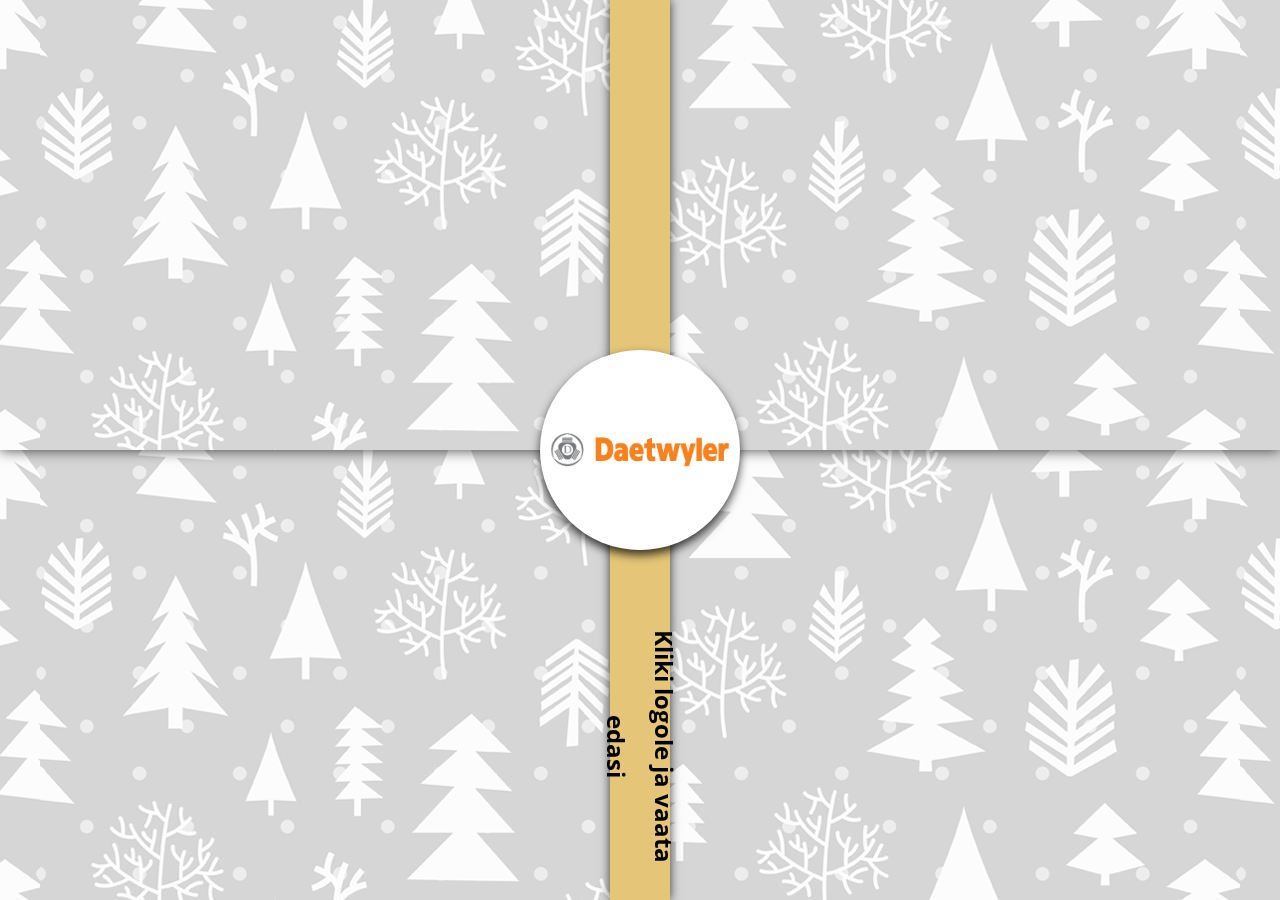
==== index.html @ 4df5ac3a "upload" ====
<!doctype html>
<html lang="en">
<head>
	<meta charset="utf-8">
	<title>TTP - Rahulikke pühi ja meeleolukat uut aastat!</title>
	<meta http-equiv="X-UA-Compatible" content="IE=edge"><meta name="viewport" content="width=device-width,initial-scale=1,maximum-scale=1,user-scalable=no">
	<link rel="shortcut icon" href="favicon.ico" type="image/x-icon" >
	<link rel="stylesheet" href="css/animate.css">
	<link rel="stylesheet" href="css/styles.css">
</head>
<body style="overflow: hidden;">
	<div class="cvr" id="topcover">
		<div id="ribbon1"></div>
	</div>
	<div class="cvr" id="bottomcover">
		<div class="text">Kliki logole ja vaata edasi</div>
		<div id="ribbon2"></div>
	</div>
	<div style="display: block; text-align: center; position: relative; padding: 5% 0 0 0;">
		<div style="display: inline-block; position: relative;">

			<video controls src="video.mp4" style="width:70%; height:auto;" id="myVideo">
			</video>
		</div>
	</div>
	<script src="js/jquery.js"></script>
	<script src="js/snowfall.jquery.js"></script>
	<script src="js/scripts3860.js?v=1"></script>
	<script>
	window.addEventListener('click', customOnClickEvent);
	function customOnClickEvent(){
	var vid = document.getElementById("myVideo");
	vid.play();
	}
	</script>
<style>
body {
  background-image: url("images/paper-5.png");
  background-repeat: repeat;
}
.cvr::after {
cursor: pointer;
}

</style>
</body>
</html>
---- css/styles.css ----
@import url('https://fonts.googleapis.com/css?family=Open+Sans+Condensed:300');

HTML,
BODY{ height: 100%; }

BODY{
	font-family: 'Open Sans Condensed', sans-serif;
	margin: 0;
	padding: 0;
	background-color: #FFF;
	*background-image: url(../images/TTP_joulukaart_2019.gif);
	background-size: auto;
	background-repeat: no-repeat;
	background-position: center center;
}

#logo{
	display: none;
	width: 100%;
	float: left;
}

#t1,#t2,#p1{
	opacity: 0;
	fill:#FFF;
}

#soov{
	text-align: left;
	color: #FFF;
	position: fixed;
	top:40px;
	left: 40px;
	z-index: 8000;
}

h1,h2{ margin: 0; padding: 0; line-height: 1em; }

h1{ font-size: 60px; padding-bottom: 15px; color: #000000; opacity: 0; padding-bottom: 60px; }
h2{ font-size: 40px; color: #000000; opacity: 0; padding-bottom: 30px; }

.ttp{
	position: fixed;
	left:30px;
	bottom: 60px;
}

.sky{
	pointer-events: none;
	position: fixed;
	width: 100%;
	top:0;
	height: 100%;
	z-index: 8999;
}


.cvr{
	*display: none;
	z-index: 9000;
	position: fixed;
	width: 100%;
	height: 50%;
}

#topcover:after{
	content: "";
	position: absolute;
	border-radius: 100%;
	width: 200px;
	height: 200px;
	left: 50%;
	*top:100%;
	margin-left: -100px;
	margin-top:calc(50vh - 100px);
	
	background-color: #FFF;
	background-image: url(../images/logo.png);
	background-position: center center;
	background-repeat: no-repeat;
	background-size: 90%;
	
	-webkit-box-shadow: 0px 5px 10px 0px rgba(0,0,0,0.75);
	-moz-box-shadow: 0px 5px 10px 0px rgba(0,0,0,0.75);
	box-shadow: 0px 5px 10px 0px rgba(0,0,0,0.75);
}

#topcover{
	top:0;
	background-color: #E5C678;
	-webkit-box-shadow: 0px 0px 13px 0px rgba(0,0,0,0.75);
	-moz-box-shadow: 0px 0px 13px 0px rgba(0,0,0,0.75);
	box-shadow: 0px 0px 13px 0px rgba(0,0,0,0.75);
	
	background-image: url(../images/paper-5.png);
	background-position: center center;
	background-repeat: repeat;
}
#bottomcover{
	bottom: 0;
	z-index: 8999;
	background-color: #E5C678;
	-webkit-box-shadow: 0px 0px 10px 0px rgba(0,0,0,0.75);
	-moz-box-shadow: 0px 0px 10px 0px rgba(0,0,0,0.75);
	box-shadow: 0px 0px 10px 0px rgba(0,0,0,0.75);
	
	background-image: url(../images/paper-5.png);
	background-position: center center;
	background-repeat: repeat;

}

#topcover,
#bottomcover{
	*display: none !important;
}


#ribbon1{
	position: absolute;
	width: 60px;
	height: 100%;
	left: 50%;
	margin-left: -30px;
	background-color: #E5C678;
	-webkit-box-shadow: 0px 0px 10px 0px rgba(0,0,0,0.75);
	-moz-box-shadow: 0px 0px 10px 0px rgba(0,0,0,0.75);
	box-shadow: 0px 0px 10px 0px rgba(0,0,0,0.75);
}
#ribbon2{
	position: absolute;
	width: 60px;
	height: 100%;
	left: 50%;
	margin-left: -30px;
	background-color: #E5C678;
	-webkit-box-shadow: 0px 0px 10px 0px rgba(0,0,0,0.75);
	-moz-box-shadow: 0px 0px 10px 0px rgba(0,0,0,0.75);
	box-shadow: 0px 0px 10px 0px rgba(0,0,0,0.75);
}


.text{
	font-size: 24px;
	text-align: center;
	*padding-top: 160px;
	font-weight: bold;
	color: #000;
	z-index: 100000;
	
	line-height: 2em;
	position: absolute;
	
	left: 50%;
	margin-left: -120px;
	top:55%;
	width: 240px;
	
	border-radius: 5px;
	
	transform: rotate(90deg);
}


#video_container{
	position: absolute;
	top:15%;
	left: 35%;
	width: 45%;
	overflow: hidden;
	position: relative;
}

#video_container svg{ width: 100%; }



#playpause{
	outline: none;
	position: fixed;
	z-index: 4000;
	bottom: 30px;
	right: 30px;
	width: 40px;
	height: 40px;
	border-radius: 100%;
	border: none;
	background-color: #000000;
	background-image: url(../images/playpause.png);
	background-position: center center;
	background-repeat: no-repeat;
	background-size: 50% auto;
}
#playpause.off{
	opacity: 0.5;
}

footer{
	position: fixed;
	bottom: 0;
	left: 0;
	width: 100%;
	text-align: left;
	padding: 30px;
}
footer span{ padding: 0 15px; }
footer p, footer a{
	line-height: 1em;
	margin: 0;
	font-weight: bold;
	display: inline-block;
	color: #000;
	text-decoration: none;
}

@media (max-width:720px) and (orientation: portrait) {

	body{
		background-image: url(../images/paper-5.png);
	}
	
	h1{ font-size: 32px; padding-bottom: 30px; color: #000000; opacity: 0; padding-bottom: 60px; }
	h2{ font-size: 25px; color: #000000; opacity: 0; padding-bottom: 30px; }

	#topcover{}
	#topcover:after{
		content: "";
		left: 50%;
		top:auto;
		bottom: -100px;
	}
	
	.text{
		font-size: 16px;
		left: 50%;
		margin-left: -120px;
		top:60%;
		width: 240px;
		
	}
	
	#video_container{
		top:15%;
		left: 30px;
		width: 80%;
	}
	
	.ttp img{
		height: 60px !important;
	}
	
	footer span{ padding: 0; }
	
	#playpause{ bottom: 40px; *display: none; }
}


@media only screen and (max-width: 720px) and (orientation: landscape){
	
	h1{ font-size: 30px; padding-bottom: 15px; color: #000000; opacity: 0; padding-bottom: 60px; }
	h2{ font-size: 20px; color: #000000; opacity: 0; padding-bottom: 30px; }
	
	#soov{
		top:30px;
		left: 30px;
	}
	
	.ttp img{
		height: 50px !important;
	}
	
	.text{
		*display: none;
		transform: none;
		bottom: 20px;
		top:auto;
		right: 30px;
		left: auto;
	}
}
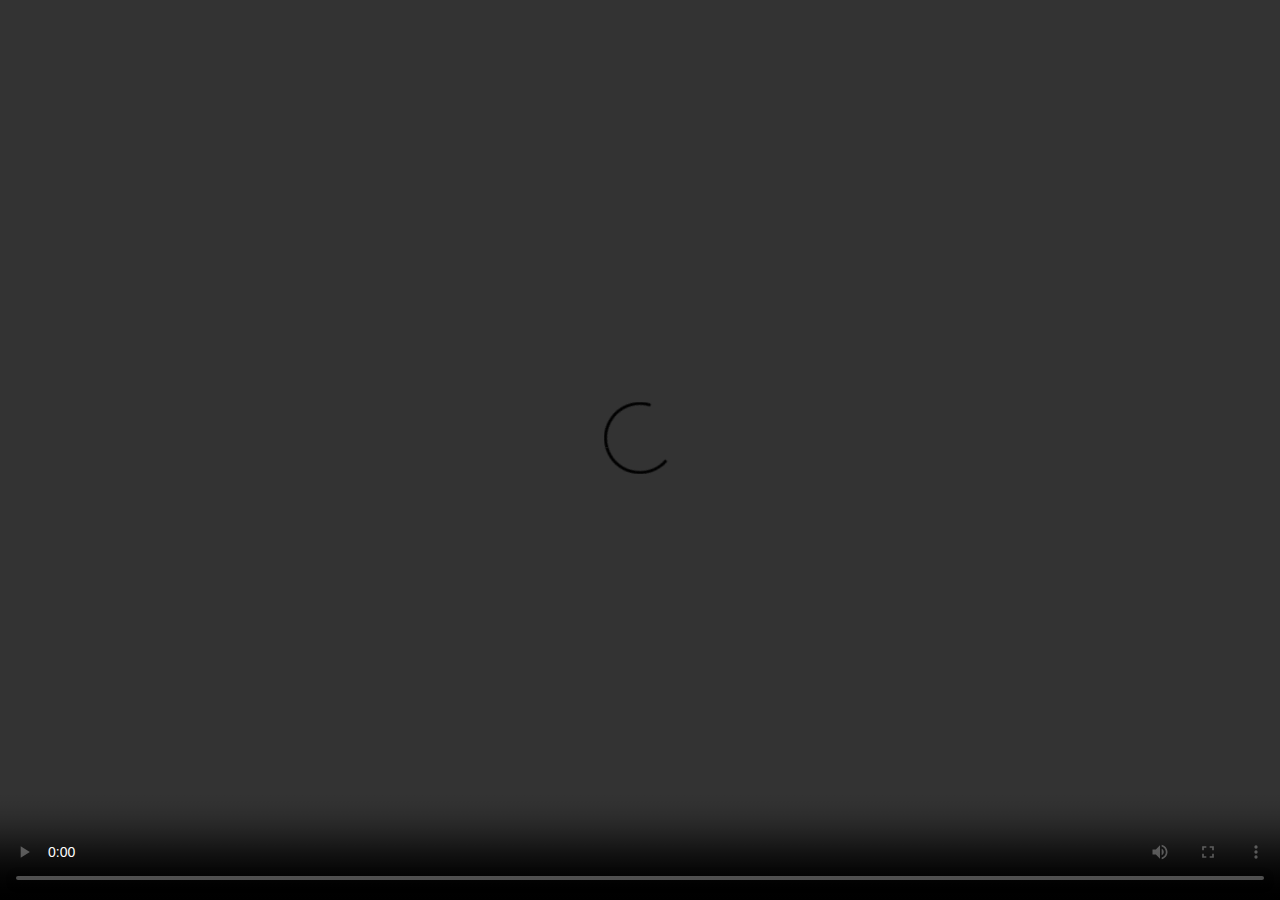
==== commit 6682b7e2: "Test commit 1" ====
--- a/index.html
+++ b/index.html
@@ -2,46 +2,17 @@
 <html lang="en">
 <head>
 	<meta charset="utf-8">
-	<title>TTP - Rahulikke pühi ja meeleolukat uut aastat!</title>
+	<title>Rahulikke pühi ja meeleolukat uut aastat!</title>
 	<meta http-equiv="X-UA-Compatible" content="IE=edge"><meta name="viewport" content="width=device-width,initial-scale=1,maximum-scale=1,user-scalable=no">
 	<link rel="shortcut icon" href="favicon.ico" type="image/x-icon" >
-	<link rel="stylesheet" href="css/animate.css">
 	<link rel="stylesheet" href="css/styles.css">
 </head>
 <body style="overflow: hidden;">
-	<div class="cvr" id="topcover">
-		<div id="ribbon1"></div>
+	<div class="video-container">
+		<video controls>
+			<source src="video.mp4" type="video/mp4" id="video"/>
+		</video>
 	</div>
-	<div class="cvr" id="bottomcover">
-		<div class="text">Kliki logole ja vaata edasi</div>
-		<div id="ribbon2"></div>
-	</div>
-	<div style="display: block; text-align: center; position: relative; padding: 5% 0 0 0;">
-		<div style="display: inline-block; position: relative;">
-
-			<video controls src="video.mp4" style="width:70%; height:auto;" id="myVideo">
-			</video>
-		</div>
-	</div>
-	<script src="js/jquery.js"></script>
-	<script src="js/snowfall.jquery.js"></script>
-	<script src="js/scripts3860.js?v=1"></script>
-	<script>
-	window.addEventListener('click', customOnClickEvent);
-	function customOnClickEvent(){
-	var vid = document.getElementById("myVideo");
-	vid.play();
-	}
-	</script>
-<style>
-body {
-  background-image: url("images/paper-5.png");
-  background-repeat: repeat;
-}
-.cvr::after {
-cursor: pointer;
-}
-
-</style>
+	<script src="js/script.js"></script>
 </body>
 </html>--- a/css/styles.css
+++ b/css/styles.css
@@ -1,282 +1,29 @@
-@import url('https://fonts.googleapis.com/css?family=Open+Sans+Condensed:300');
-
-HTML,
-BODY{ height: 100%; }
-
-BODY{
-	font-family: 'Open Sans Condensed', sans-serif;
-	margin: 0;
-	padding: 0;
-	background-color: #FFF;
-	*background-image: url(../images/TTP_joulukaart_2019.gif);
-	background-size: auto;
-	background-repeat: no-repeat;
-	background-position: center center;
+body {
+margin: 0;
+padding: 0;
+background-color: #FFF;
+background-size: auto;
+background-repeat: no-repeat;
+background-position: center center;
+background-image: url("../images/redbackground.jpg");
+background-repeat: repeat;
 }
 
-#logo{
-	display: none;
-	width: 100%;
-	float: left;
+.video-container {
+position: fixed;
+top: 0; 
+right: 0; 
+bottom: 0; 
+left: 0;
+overflow: hidden;
 }
-
-#t1,#t2,#p1{
-	opacity: 0;
-	fill:#FFF;
-}
-
-#soov{
-	text-align: left;
-	color: #FFF;
-	position: fixed;
-	top:40px;
-	left: 40px;
-	z-index: 8000;
-}
-
-h1,h2{ margin: 0; padding: 0; line-height: 1em; }
-
-h1{ font-size: 60px; padding-bottom: 15px; color: #000000; opacity: 0; padding-bottom: 60px; }
-h2{ font-size: 40px; color: #000000; opacity: 0; padding-bottom: 30px; }
-
-.ttp{
-	position: fixed;
-	left:30px;
-	bottom: 60px;
-}
-
-.sky{
-	pointer-events: none;
-	position: fixed;
-	width: 100%;
-	top:0;
-	height: 100%;
-	z-index: 8999;
-}
-
-
-.cvr{
-	*display: none;
-	z-index: 9000;
-	position: fixed;
-	width: 100%;
-	height: 50%;
-}
-
-#topcover:after{
-	content: "";
-	position: absolute;
-	border-radius: 100%;
-	width: 200px;
-	height: 200px;
-	left: 50%;
-	*top:100%;
-	margin-left: -100px;
-	margin-top:calc(50vh - 100px);
-	
-	background-color: #FFF;
-	background-image: url(../images/logo.png);
-	background-position: center center;
-	background-repeat: no-repeat;
-	background-size: 90%;
-	
-	-webkit-box-shadow: 0px 5px 10px 0px rgba(0,0,0,0.75);
-	-moz-box-shadow: 0px 5px 10px 0px rgba(0,0,0,0.75);
-	box-shadow: 0px 5px 10px 0px rgba(0,0,0,0.75);
-}
-
-#topcover{
-	top:0;
-	background-color: #E5C678;
-	-webkit-box-shadow: 0px 0px 13px 0px rgba(0,0,0,0.75);
-	-moz-box-shadow: 0px 0px 13px 0px rgba(0,0,0,0.75);
-	box-shadow: 0px 0px 13px 0px rgba(0,0,0,0.75);
-	
-	background-image: url(../images/paper-5.png);
-	background-position: center center;
-	background-repeat: repeat;
-}
-#bottomcover{
-	bottom: 0;
-	z-index: 8999;
-	background-color: #E5C678;
-	-webkit-box-shadow: 0px 0px 10px 0px rgba(0,0,0,0.75);
-	-moz-box-shadow: 0px 0px 10px 0px rgba(0,0,0,0.75);
-	box-shadow: 0px 0px 10px 0px rgba(0,0,0,0.75);
-	
-	background-image: url(../images/paper-5.png);
-	background-position: center center;
-	background-repeat: repeat;
-
-}
-
-#topcover,
-#bottomcover{
-	*display: none !important;
-}
-
-
-#ribbon1{
-	position: absolute;
-	width: 60px;
-	height: 100%;
-	left: 50%;
-	margin-left: -30px;
-	background-color: #E5C678;
-	-webkit-box-shadow: 0px 0px 10px 0px rgba(0,0,0,0.75);
-	-moz-box-shadow: 0px 0px 10px 0px rgba(0,0,0,0.75);
-	box-shadow: 0px 0px 10px 0px rgba(0,0,0,0.75);
-}
-#ribbon2{
-	position: absolute;
-	width: 60px;
-	height: 100%;
-	left: 50%;
-	margin-left: -30px;
-	background-color: #E5C678;
-	-webkit-box-shadow: 0px 0px 10px 0px rgba(0,0,0,0.75);
-	-moz-box-shadow: 0px 0px 10px 0px rgba(0,0,0,0.75);
-	box-shadow: 0px 0px 10px 0px rgba(0,0,0,0.75);
-}
-
-
-.text{
-	font-size: 24px;
-	text-align: center;
-	*padding-top: 160px;
-	font-weight: bold;
-	color: #000;
-	z-index: 100000;
-	
-	line-height: 2em;
-	position: absolute;
-	
-	left: 50%;
-	margin-left: -120px;
-	top:55%;
-	width: 240px;
-	
-	border-radius: 5px;
-	
-	transform: rotate(90deg);
-}
-
-
-#video_container{
-	position: absolute;
-	top:15%;
-	left: 35%;
-	width: 45%;
-	overflow: hidden;
-	position: relative;
-}
-
-#video_container svg{ width: 100%; }
-
-
-
-#playpause{
-	outline: none;
-	position: fixed;
-	z-index: 4000;
-	bottom: 30px;
-	right: 30px;
-	width: 40px;
-	height: 40px;
-	border-radius: 100%;
-	border: none;
-	background-color: #000000;
-	background-image: url(../images/playpause.png);
-	background-position: center center;
-	background-repeat: no-repeat;
-	background-size: 50% auto;
-}
-#playpause.off{
-	opacity: 0.5;
-}
-
-footer{
-	position: fixed;
-	bottom: 0;
-	left: 0;
-	width: 100%;
-	text-align: left;
-	padding: 30px;
-}
-footer span{ padding: 0 15px; }
-footer p, footer a{
-	line-height: 1em;
-	margin: 0;
-	font-weight: bold;
-	display: inline-block;
-	color: #000;
-	text-decoration: none;
-}
-
-@media (max-width:720px) and (orientation: portrait) {
-
-	body{
-		background-image: url(../images/paper-5.png);
-	}
-	
-	h1{ font-size: 32px; padding-bottom: 30px; color: #000000; opacity: 0; padding-bottom: 60px; }
-	h2{ font-size: 25px; color: #000000; opacity: 0; padding-bottom: 30px; }
-
-	#topcover{}
-	#topcover:after{
-		content: "";
-		left: 50%;
-		top:auto;
-		bottom: -100px;
-	}
-	
-	.text{
-		font-size: 16px;
-		left: 50%;
-		margin-left: -120px;
-		top:60%;
-		width: 240px;
-		
-	}
-	
-	#video_container{
-		top:15%;
-		left: 30px;
-		width: 80%;
-	}
-	
-	.ttp img{
-		height: 60px !important;
-	}
-	
-	footer span{ padding: 0; }
-	
-	#playpause{ bottom: 40px; *display: none; }
-}
-
-
-@media only screen and (max-width: 720px) and (orientation: landscape){
-	
-	h1{ font-size: 30px; padding-bottom: 15px; color: #000000; opacity: 0; padding-bottom: 60px; }
-	h2{ font-size: 20px; color: #000000; opacity: 0; padding-bottom: 30px; }
-	
-	#soov{
-		top:30px;
-		left: 30px;
-	}
-	
-	.ttp img{
-		height: 50px !important;
-	}
-	
-	.text{
-		*display: none;
-		transform: none;
-		bottom: 20px;
-		top:auto;
-		right: 30px;
-		left: auto;
-	}
+.video-container video {
+position: absolute;
+top: 0;
+left: 0;
+width: 100%;
+height: 100%;
+cursor:pointer;
 }
 
 
@@ -291,4 +38,3 @@
 
 
 
-
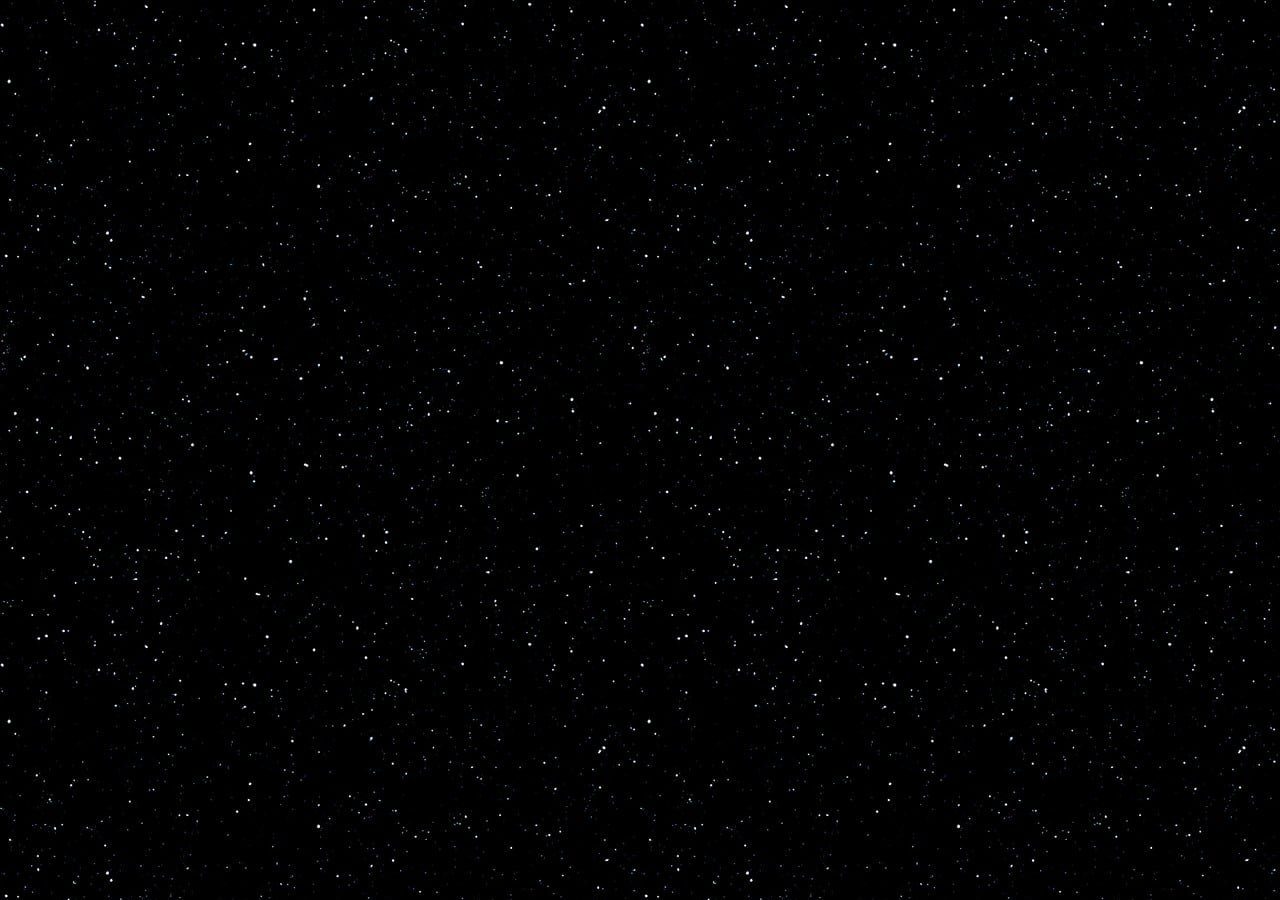
==== commit 0b7cbc53: "test2" ====
--- a/index.html
+++ b/index.html
@@ -2,17 +2,18 @@
 <html lang="en">
 <head>
 	<meta charset="utf-8">
-	<title>Rahulikke pühi ja meeleolukat uut aastat!</title>
+	<title>Häid jõule!</title>
 	<meta http-equiv="X-UA-Compatible" content="IE=edge"><meta name="viewport" content="width=device-width,initial-scale=1,maximum-scale=1,user-scalable=no">
-	<link rel="shortcut icon" href="favicon.ico" type="image/x-icon" >
+	<link rel="shortcut icon" href="images/favicon.png" type="image/x-icon" >
 	<link rel="stylesheet" href="css/styles.css">
 </head>
 <body style="overflow: hidden;">
 	<div class="video-container">
-		<video controls>
-			<source src="video.mp4" type="video/mp4" id="video"/>
+		<video onclick="tap()" id="video">
+			<source src="video.mp4" type="video/mp4"/>
 		</video>
 	</div>
+	<script src="js/jquery.js"></script>
 	<script src="js/script.js"></script>
 </body>
 </html>--- a/css/styles.css
+++ b/css/styles.css
@@ -5,7 +5,7 @@
 background-size: auto;
 background-repeat: no-repeat;
 background-position: center center;
-background-image: url("../images/redbackground.jpg");
+background-image: url("../images/stars2.jpg");
 background-repeat: repeat;
 }
 
